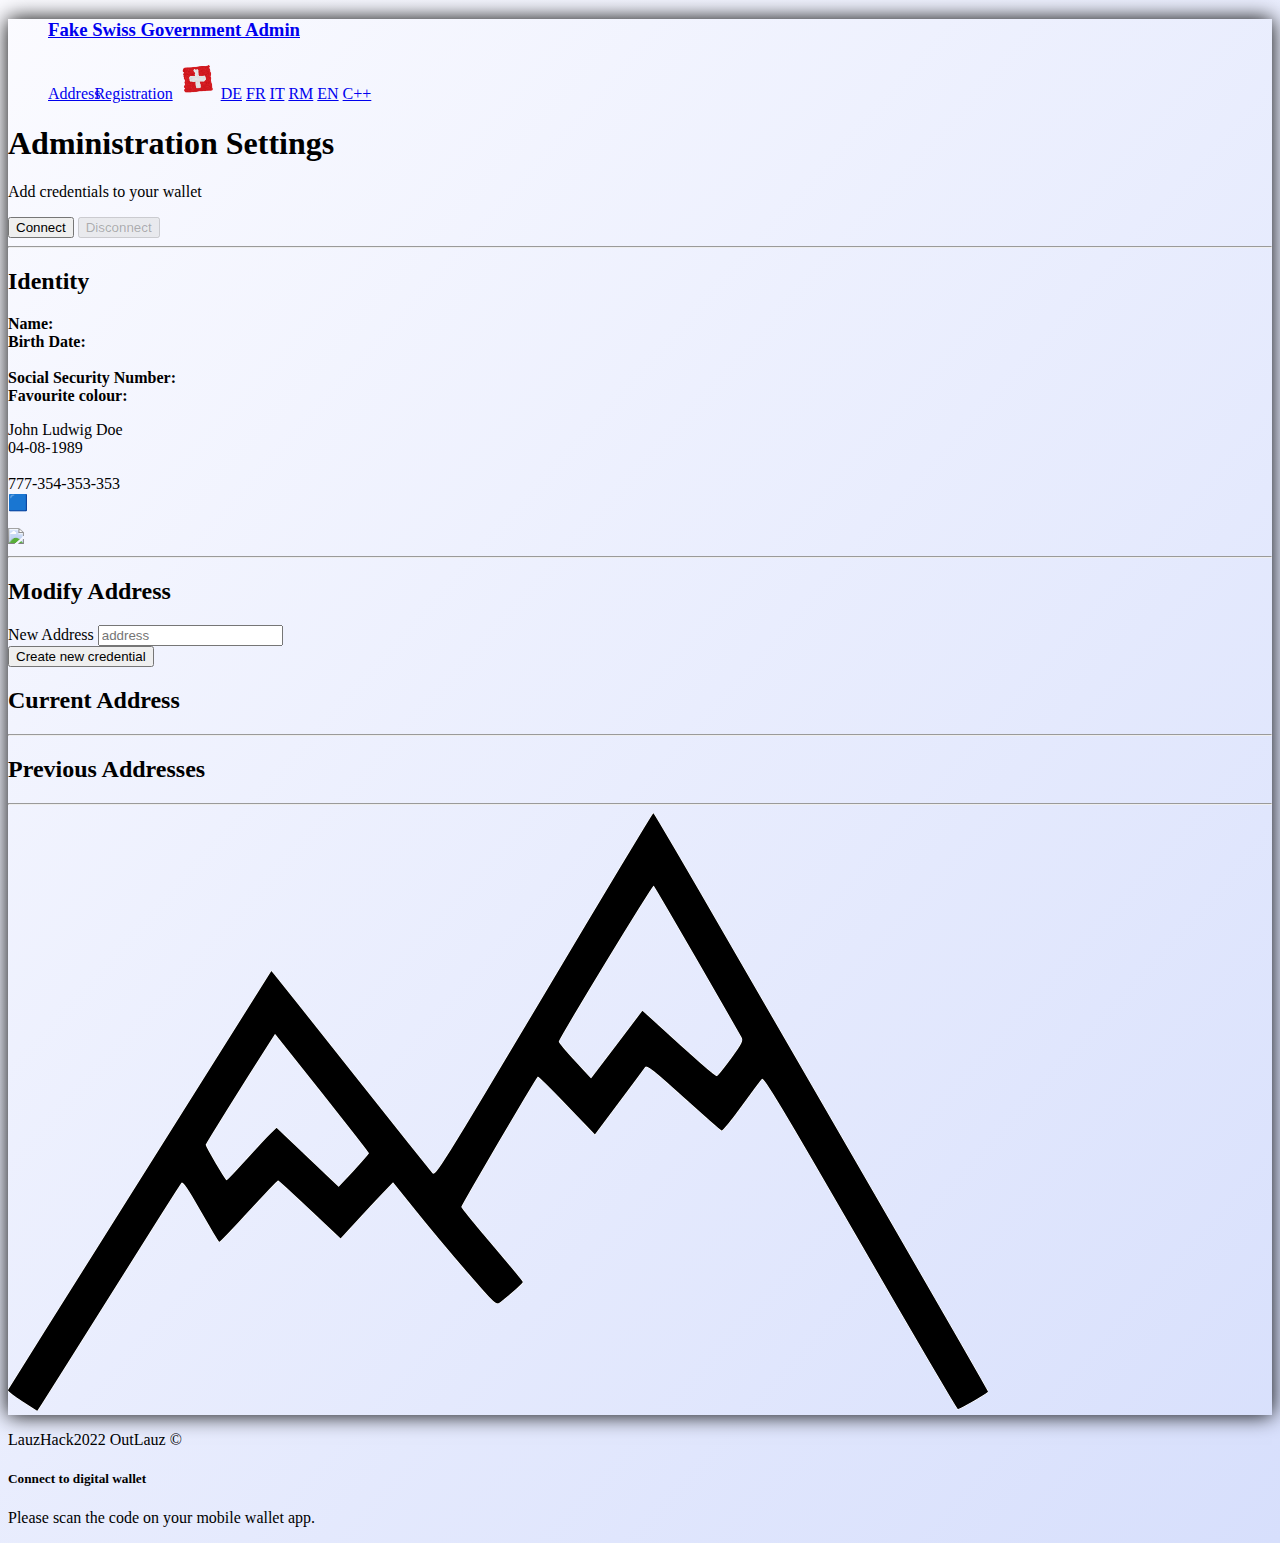
==== website/government.html @ 2b7561a7 "Fix navbar and edit to homepage" ====
<!DOCTYPE HTML>
<html lang="en">

<head>
  <meta charset="utf-8">
  <meta name="viewport" content="width=device-width, initial-scale=1">
  <link href="https://cdn.jsdelivr.net/npm/bootstrap@5.0.2/dist/css/bootstrap.min.css" rel="stylesheet"
    integrity="sha384-EVSTQN3/azprG1Anm3QDgpJLIm9Nao0Yz1ztcQTwFspd3yD65VohhpuuCOmLASjC" crossorigin="anonymous">

  <title>Government</title>
</head>

<body style="background: linear-gradient(132deg, rgb(251, 251, 255) 0.00%, rgb(215, 223, 252) 100.00%);">
    <div class="container w-80 bg-white" style="box-shadow: 0px 0px 20px black;">
        <nav class="navbar navbar-expand-lg navbar-light bg-light navbar-wrapper w-100">
            <div class="navbar-collapse collapse w-100 order-1 order-md-0 dual-collapse2">
                <ul class="nnav navbar-nav navbar-left">
                    <a class="navbar-brand" href="#"><h3>Fake Swiss Government Admin</h3></a>
            </div>
            <div class="collapse navbar-collapse" id="navbarContent">
                <ul class="navbar-nav me-auto mb-2 mb-lg-0">         
                        <a class="nav-link" href="#" style="margin-right: -10px;">Address</a>
                        <a class="nav-link" href="#">Registration</a>
                       <img src="gov_res/flag.png" width="40" height="40" float="left" margin-left="100px;">
                        <a class="nav-link" href="#">DE</a>
                        <a class="nav-link" href="#">FR</a>
                        <a class="nav-link" href="#">IT</a>
                        <a class="nav-link" href="#">RM</a>
                        <a class="nav-link" href="#">EN</a>
                        <a class="nav-link" href="#">C++</a>
                </ul>
            </div>
    </nav>
  <div class="container-fluid">
    <div class="jumbotron">
      <h1 class="display-4">Administration Settings</h1>
      <p class="lead">Add credentials to your wallet</p>
      <div id="connectArea"></div> <!-- Everything is filled in JS -->
      <hr class="my-4">
    </div>
    <div class="row">
        <div class="col col-6">
            <h2>Identity</h2>
            <div class="row">
                <div class="col">
                    <p>
                        <b>Name:</b><br/>
                        <b>Birth Date:</b><br/><br/>
                        <b>Social Security Number: </b><br/>
                        <b>Favourite colour:</b>
                    </p>
                </div>
                <div class="col">
                    <p>
                        John Ludwig Doe<br/>
                        04-08-1989 <br/><br/>
                        777-354-353-353 <br/>
                        🟦
                    </p>
                </div>
            </div>
        </div>
        <div class="col col-2">
            <img src="https://thispersondoesnotexist.com/image" class="img-thumbnail "/>
        </div>
    </div>
    <hr class="my-4">
  <div class="row">
    <div class="col">
        <h2>Modify Address</h2>
        <form>
          <div class="form-group mb-3">
            <label for="address">New Address</label>
            <input type="str" class="form-control" id="address" placeholder="address">
          </div>
        <button class="btn btn-primary" onclick="doCreateCredential()" id="submission" type="button">Create new credential</button>
        </form>
    </div>
    <div class="col">
      <h2>
        Current Address
      </h2>
      <b id="currentAddress"></b>
    </div>
  </div>
  <hr class="my-4">
  <div class="row">
    <div class="col">
        <h2>Previous Addresses</h2>
        <ul id="addresslist">
        </ul>
    </div>
  </div>
  </div>
  <hr class="my-4">
  <div class="row justify-content-center">
    <div class="col-lg-5 mb-4">
        <img src="gov_res/mountains.png" class="img-fluid">
    </div>
  </div>
  

</div>

<nav class="navbar fixed-bottom navbar-light bg-light">
    <div class="mx-auto order-0">
        <p>
            LauzHack2022 
            OutLauz &#169;
         </p>
    </div>
  </nav>
    <!-- Modal -->
    <div class="modal fade" id="exampleModal" tabindex="-1" role="dialog" aria-labelledby="exampleModalLabel"
        aria-hidden="true" data-bs-backdrop="static" data-bs-keyboard="false">
        <div class="modal-dialog" role="document">
            <div class="modal-content">
                <div class="modal-header">
                    <h5 class="modal-title" id="exampleModalLabel">Connect to digital wallet</h5>
                    <!--<button type="button" class="close" data-dismiss="modal" aria-label="Close"
                        onclick="cleanupQRCode()">
                        <span aria-hidden="true">&times;</span>
                    </button>-->
                </div>
                <div class="modal-body">
                    <p>Please scan the code on your mobile wallet app.</p>
                    <div id="qrcode" style="margin-left: auto; margin-right: auto; width:256px;"></div>
                </div>
            </div>
        </div>
    </div>


  <script src="https://cdn.rawgit.com/davidshimjs/qrcodejs/gh-pages/qrcode.min.js"></script>
  <script src="https://cdn.jsdelivr.net/npm/bootstrap@5.0.2/dist/js/bootstrap.bundle.min.js"
    integrity="sha384-MrcW6ZMFYlzcLA8Nl+NtUVF0sA7MsXsP1UyJoMp4YLEuNSfAP+JcXn/tWtIaxVXM"
    crossorigin="anonymous"></script>
  <script src="https://ajax.googleapis.com/ajax/libs/jquery/3.6.1/jquery.min.js"></script>
  <script type="text/javascript" src="shared.js"></script>
  <script type="text/javascript" src="government.js"></script>
</body>

</html>
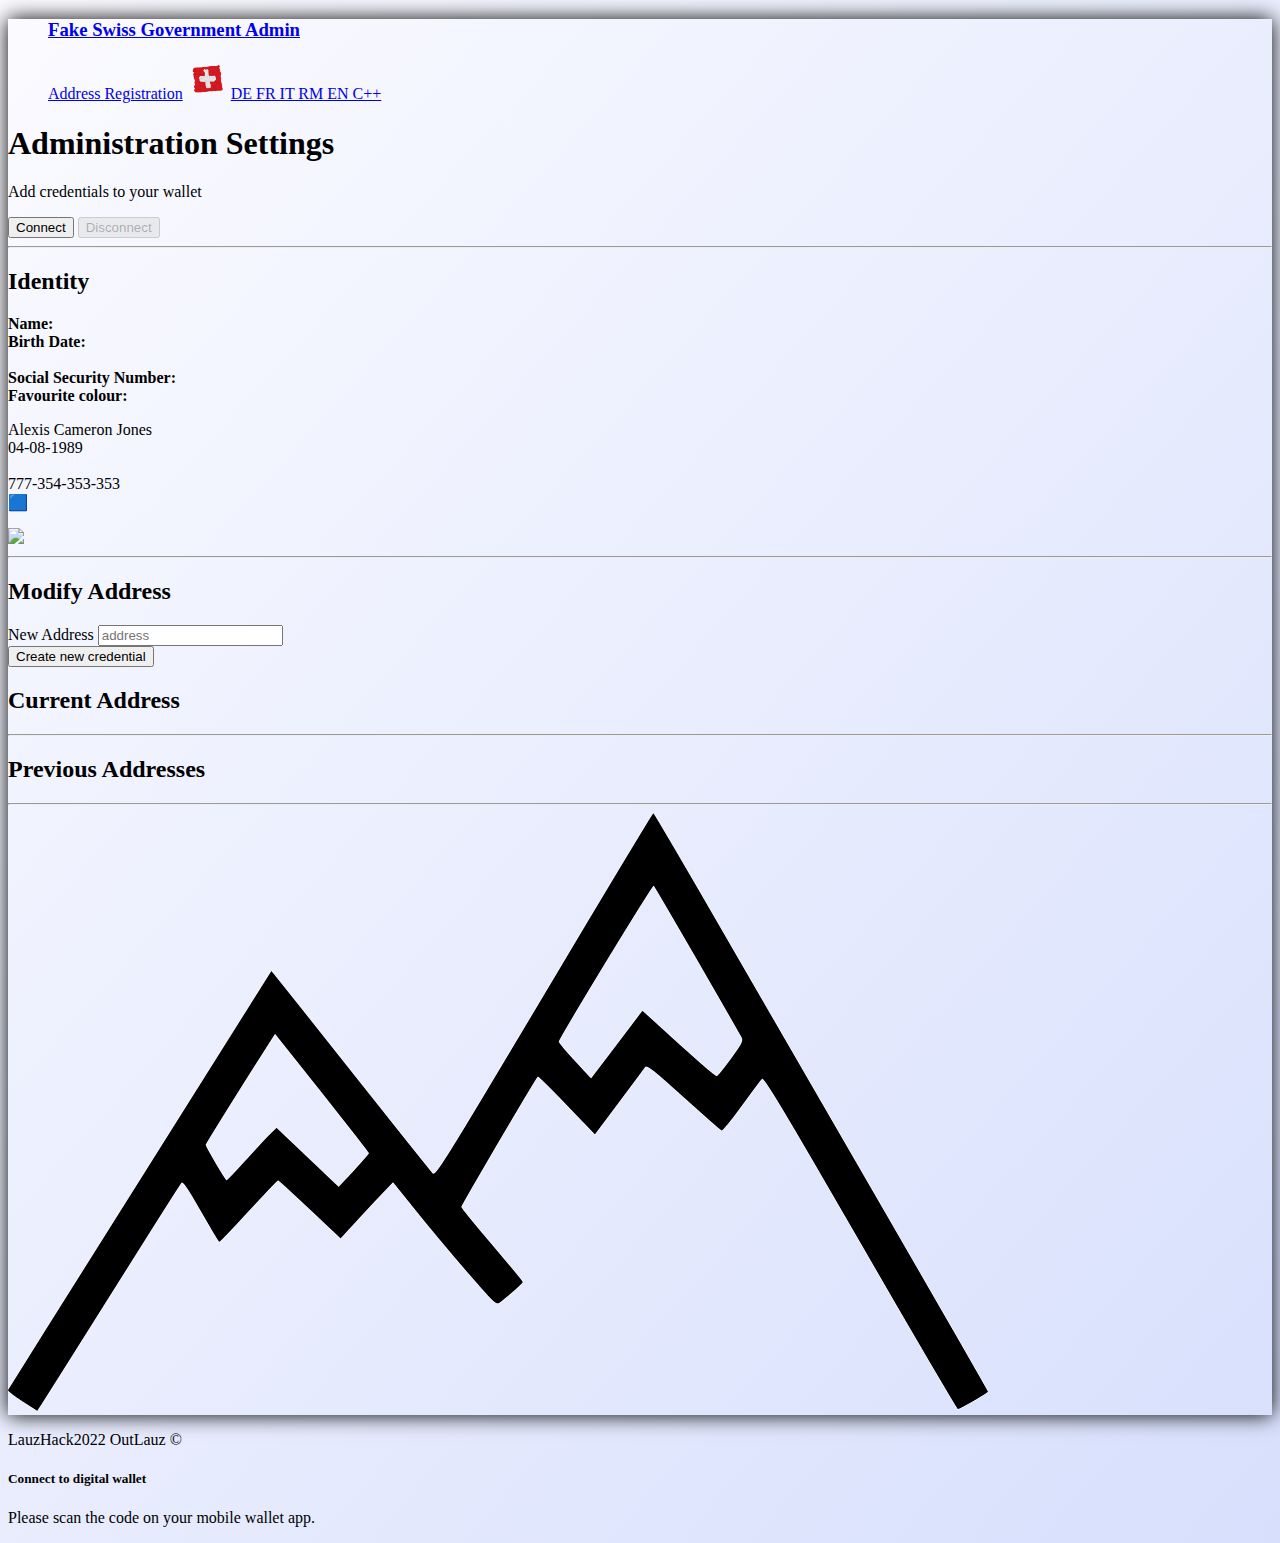
==== commit cd4a0082: "Update name" ====
--- a/website/government.html
+++ b/website/government.html
@@ -17,17 +17,11 @@
                 <ul class="nnav navbar-nav navbar-left">
                     <a class="navbar-brand" href="#"><h3>Fake Swiss Government Admin</h3></a>
             </div>
-            <div class="collapse navbar-collapse" id="navbarContent">
-                <ul class="navbar-nav me-auto mb-2 mb-lg-0">         
-                        <a class="nav-link" href="#" style="margin-right: -10px;">Address</a>
-                        <a class="nav-link" href="#">Registration</a>
+            <div class="navbar-collapse collapse w-100 order-4 dual-collapse2">
+                <ul class="nav navbar-nav navbar-right">           
+                        <a class="nav-link" href="#">Address Registration</a>
                        <img src="gov_res/flag.png" width="40" height="40" float="left" margin-left="100px;">
-                        <a class="nav-link" href="#">DE</a>
-                        <a class="nav-link" href="#">FR</a>
-                        <a class="nav-link" href="#">IT</a>
-                        <a class="nav-link" href="#">RM</a>
-                        <a class="nav-link" href="#">EN</a>
-                        <a class="nav-link" href="#">C++</a>
+                        <a class="nav-link" href="#">DE FR   IT   RM   EN   C++</a>
                 </ul>
             </div>
     </nav>
@@ -52,7 +46,7 @@
                 </div>
                 <div class="col">
                     <p>
-                        John Ludwig Doe<br/>
+                        Alexis Cameron Jones<br/>
                         04-08-1989 <br/><br/>
                         777-354-353-353 <br/>
                         🟦
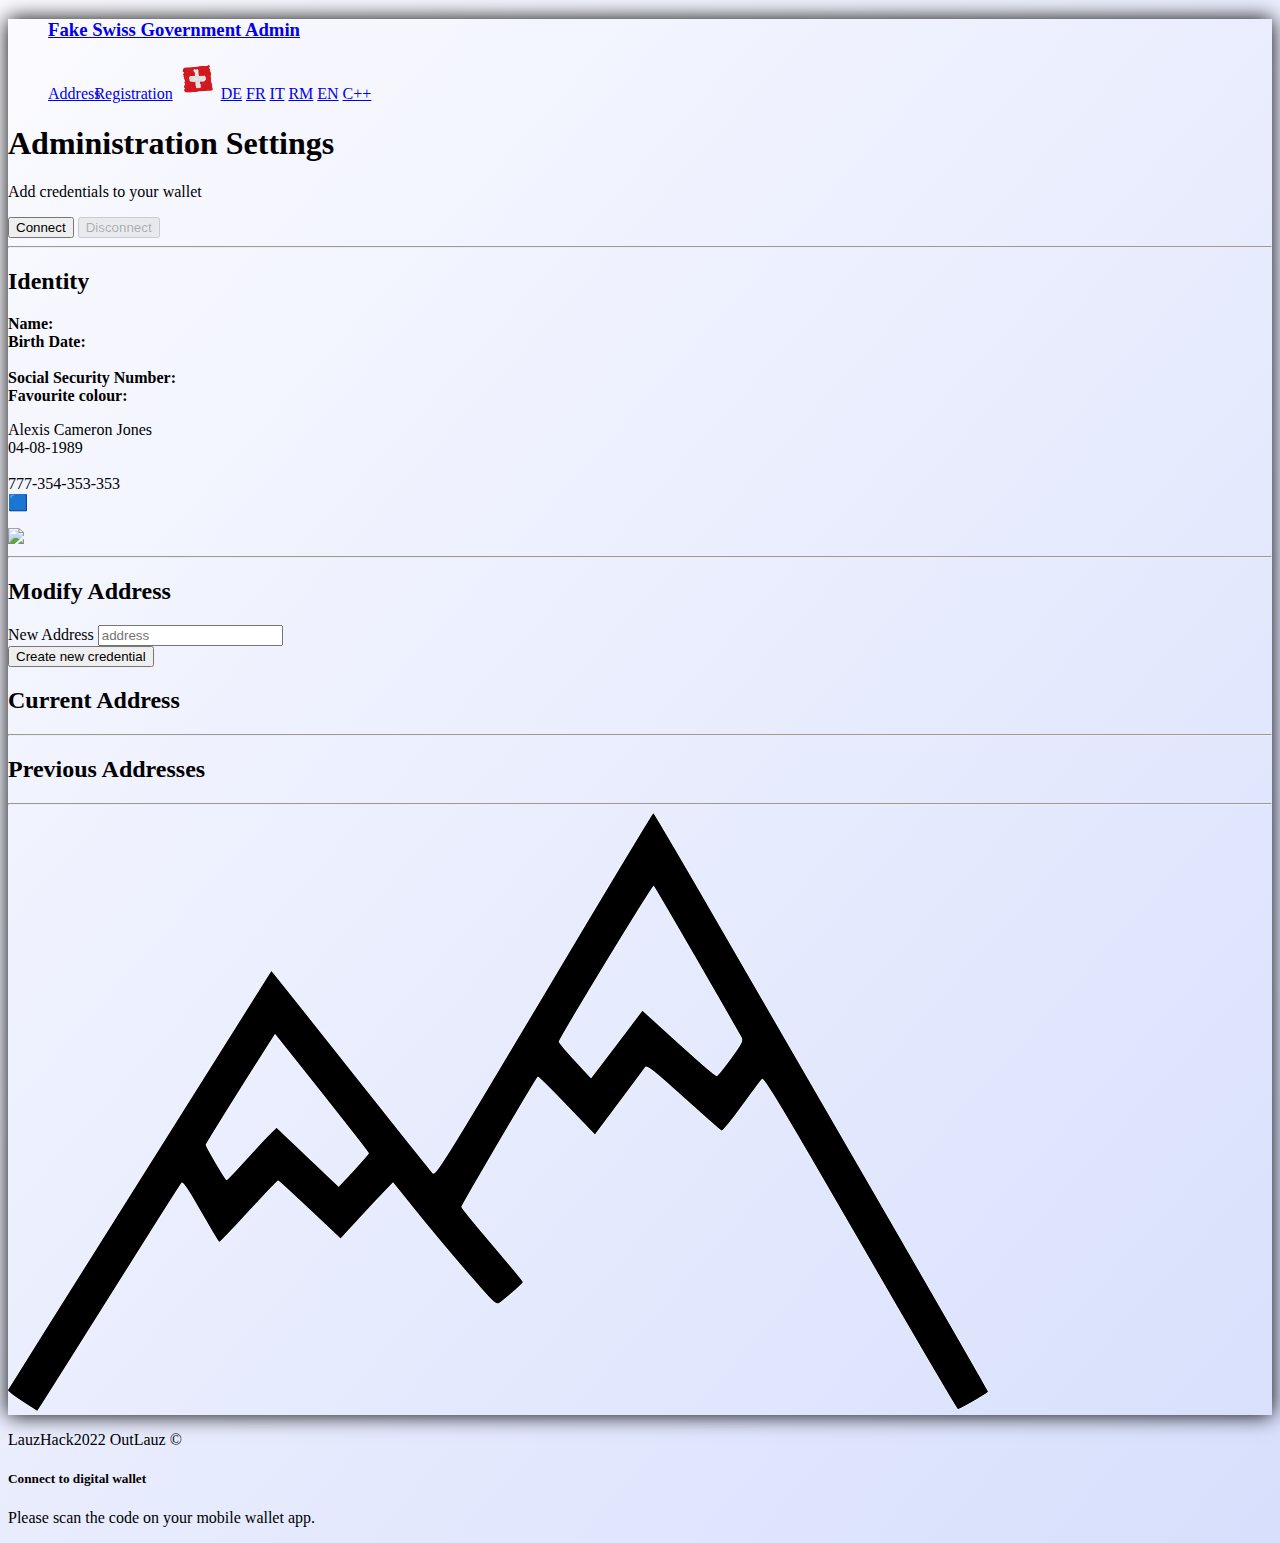
==== commit 041fcaed: "Merge branch 'master' of github.com:lucashc/LauzHack" ====
--- a/website/government.html
+++ b/website/government.html
@@ -17,11 +17,17 @@
                 <ul class="nnav navbar-nav navbar-left">
                     <a class="navbar-brand" href="#"><h3>Fake Swiss Government Admin</h3></a>
             </div>
-            <div class="navbar-collapse collapse w-100 order-4 dual-collapse2">
-                <ul class="nav navbar-nav navbar-right">           
-                        <a class="nav-link" href="#">Address Registration</a>
+            <div class="collapse navbar-collapse" id="navbarContent">
+                <ul class="navbar-nav me-auto mb-2 mb-lg-0">         
+                        <a class="nav-link" href="#" style="margin-right: -10px;">Address</a>
+                        <a class="nav-link" href="#">Registration</a>
                        <img src="gov_res/flag.png" width="40" height="40" float="left" margin-left="100px;">
-                        <a class="nav-link" href="#">DE FR   IT   RM   EN   C++</a>
+                        <a class="nav-link" href="#">DE</a>
+                        <a class="nav-link" href="#">FR</a>
+                        <a class="nav-link" href="#">IT</a>
+                        <a class="nav-link" href="#">RM</a>
+                        <a class="nav-link" href="#">EN</a>
+                        <a class="nav-link" href="#">C++</a>
                 </ul>
             </div>
     </nav>
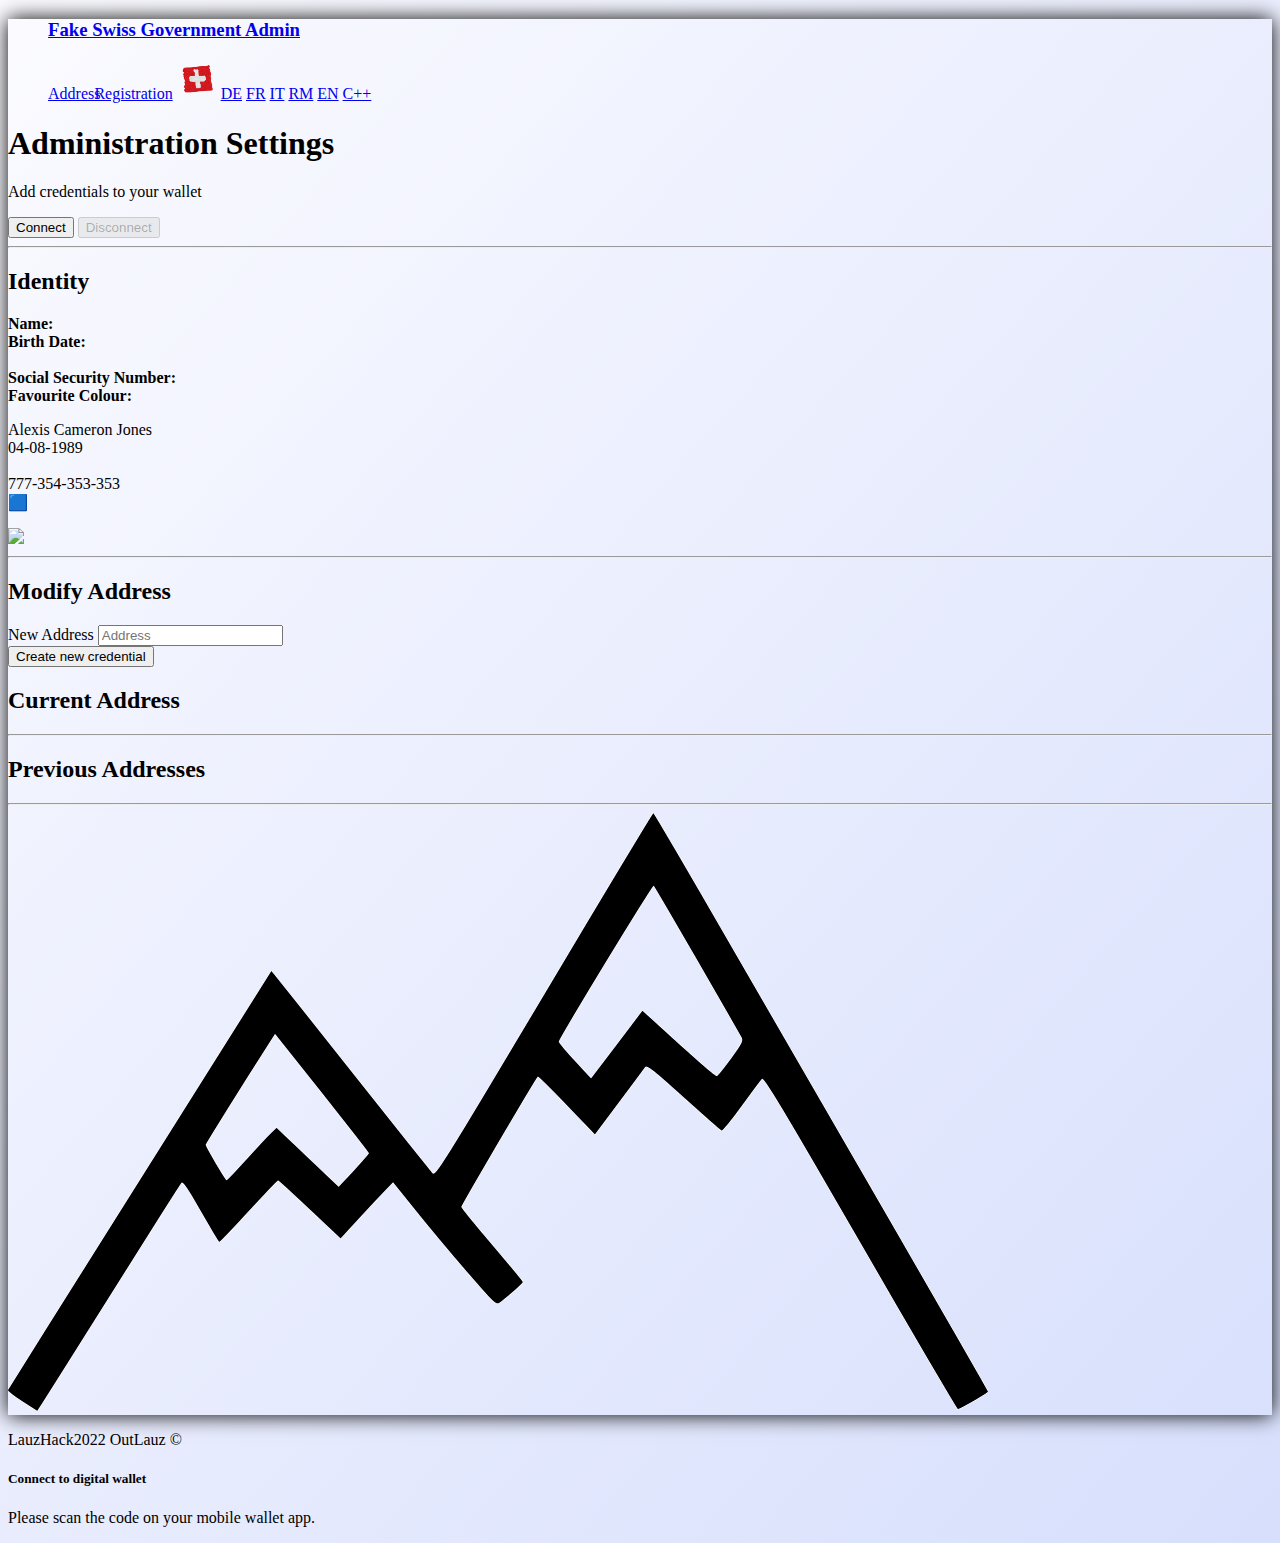
==== commit bc6c64b9: "Rename" ====
--- a/website/government.html
+++ b/website/government.html
@@ -47,7 +47,7 @@
                         <b>Name:</b><br/>
                         <b>Birth Date:</b><br/><br/>
                         <b>Social Security Number: </b><br/>
-                        <b>Favourite colour:</b>
+                        <b>Favourite Colour:</b>
                     </p>
                 </div>
                 <div class="col">
@@ -71,7 +71,7 @@
         <form>
           <div class="form-group mb-3">
             <label for="address">New Address</label>
-            <input type="str" class="form-control" id="address" placeholder="address">
+            <input type="str" class="form-control" id="address" placeholder="Address">
           </div>
         <button class="btn btn-primary" onclick="doCreateCredential()" id="submission" type="button">Create new credential</button>
         </form>
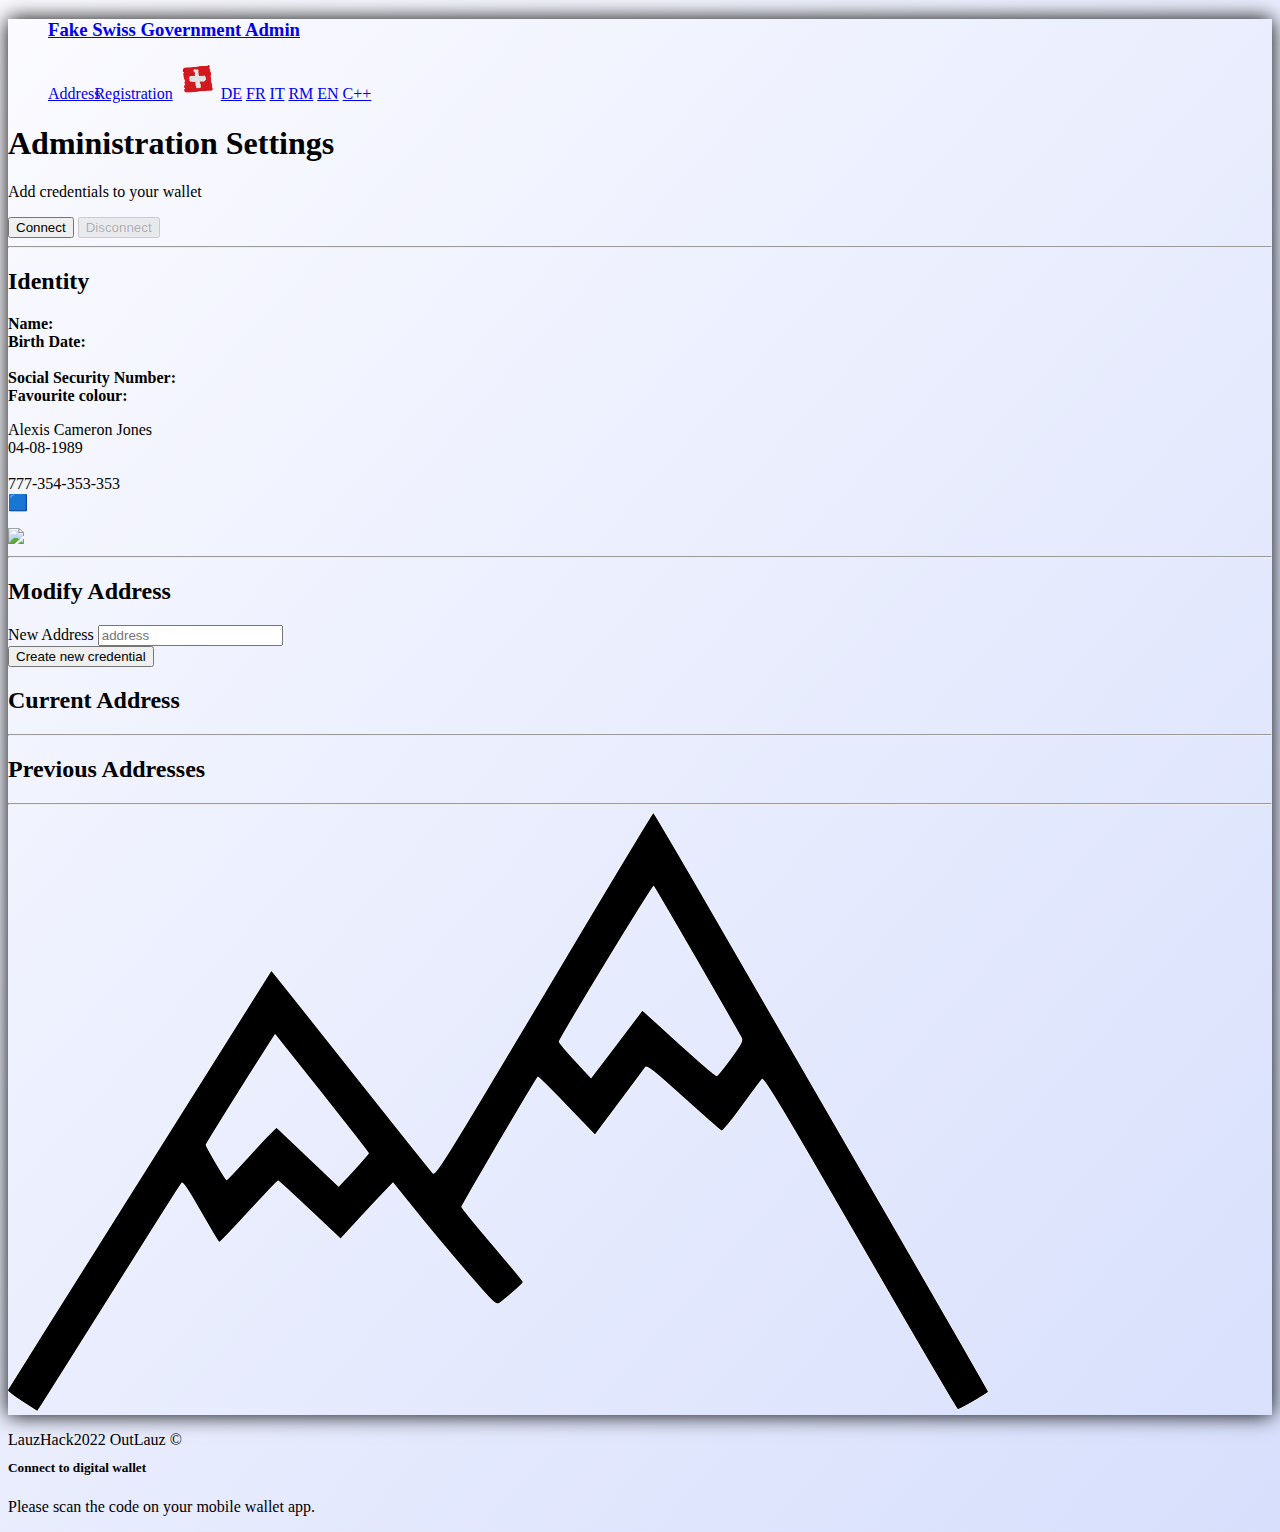
==== commit 60cfa6f4: "Fixed to online banking page" ====
--- a/website/government.html
+++ b/website/government.html
@@ -47,7 +47,7 @@
                         <b>Name:</b><br/>
                         <b>Birth Date:</b><br/><br/>
                         <b>Social Security Number: </b><br/>
-                        <b>Favourite Colour:</b>
+                        <b>Favourite colour:</b>
                     </p>
                 </div>
                 <div class="col">
@@ -71,7 +71,7 @@
         <form>
           <div class="form-group mb-3">
             <label for="address">New Address</label>
-            <input type="str" class="form-control" id="address" placeholder="Address">
+            <input type="str" class="form-control" id="address" placeholder="address">
           </div>
         <button class="btn btn-primary" onclick="doCreateCredential()" id="submission" type="button">Create new credential</button>
         </form>
@@ -102,7 +102,7 @@
 
 </div>
 
-<nav class="navbar fixed-bottom navbar-light bg-light">
+<nav class="navbar fixed-bottom navbar-light bg-light" style="margin-bottom: -11px;">
     <div class="mx-auto order-0">
         <p>
             LauzHack2022 
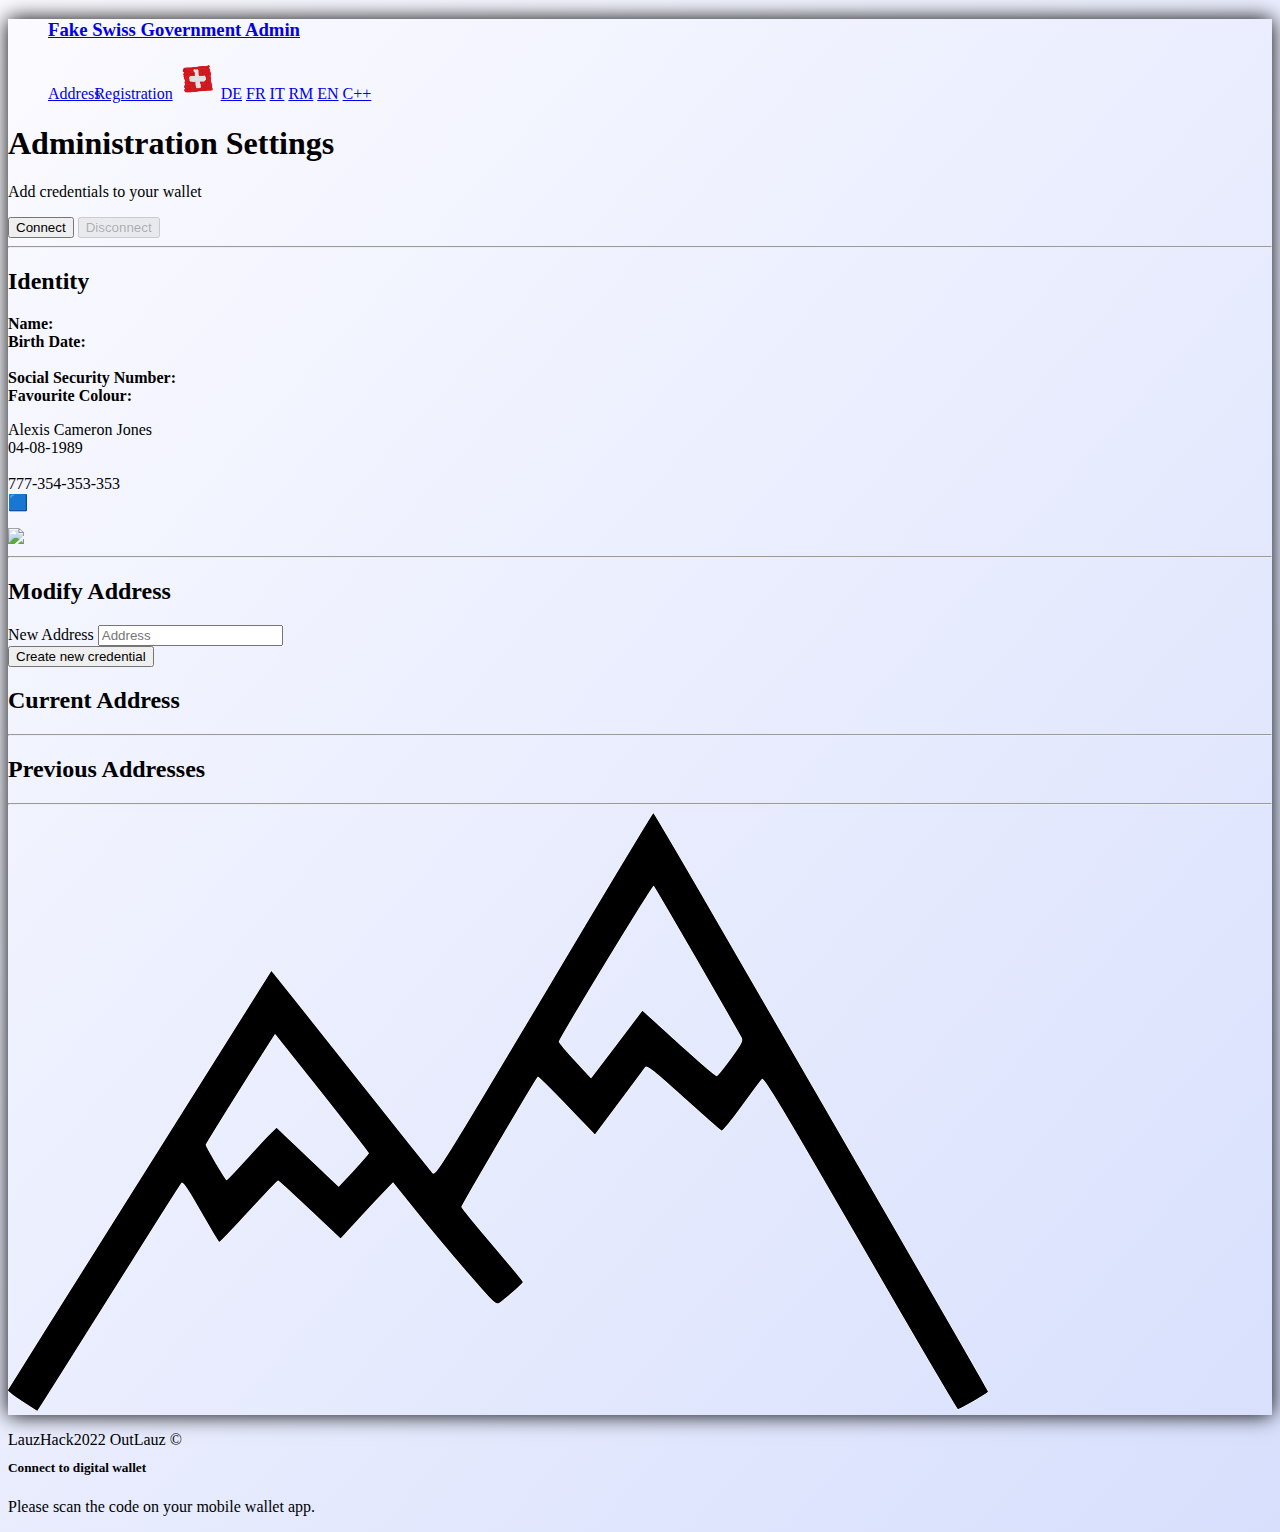
==== commit 21e43d17: ":Merge branch 'master' of github.com:lucashc/LauzHack" ====
--- a/website/government.html
+++ b/website/government.html
@@ -47,7 +47,7 @@
                         <b>Name:</b><br/>
                         <b>Birth Date:</b><br/><br/>
                         <b>Social Security Number: </b><br/>
-                        <b>Favourite colour:</b>
+                        <b>Favourite Colour:</b>
                     </p>
                 </div>
                 <div class="col">
@@ -71,7 +71,7 @@
         <form>
           <div class="form-group mb-3">
             <label for="address">New Address</label>
-            <input type="str" class="form-control" id="address" placeholder="address">
+            <input type="str" class="form-control" id="address" placeholder="Address">
           </div>
         <button class="btn btn-primary" onclick="doCreateCredential()" id="submission" type="button">Create new credential</button>
         </form>
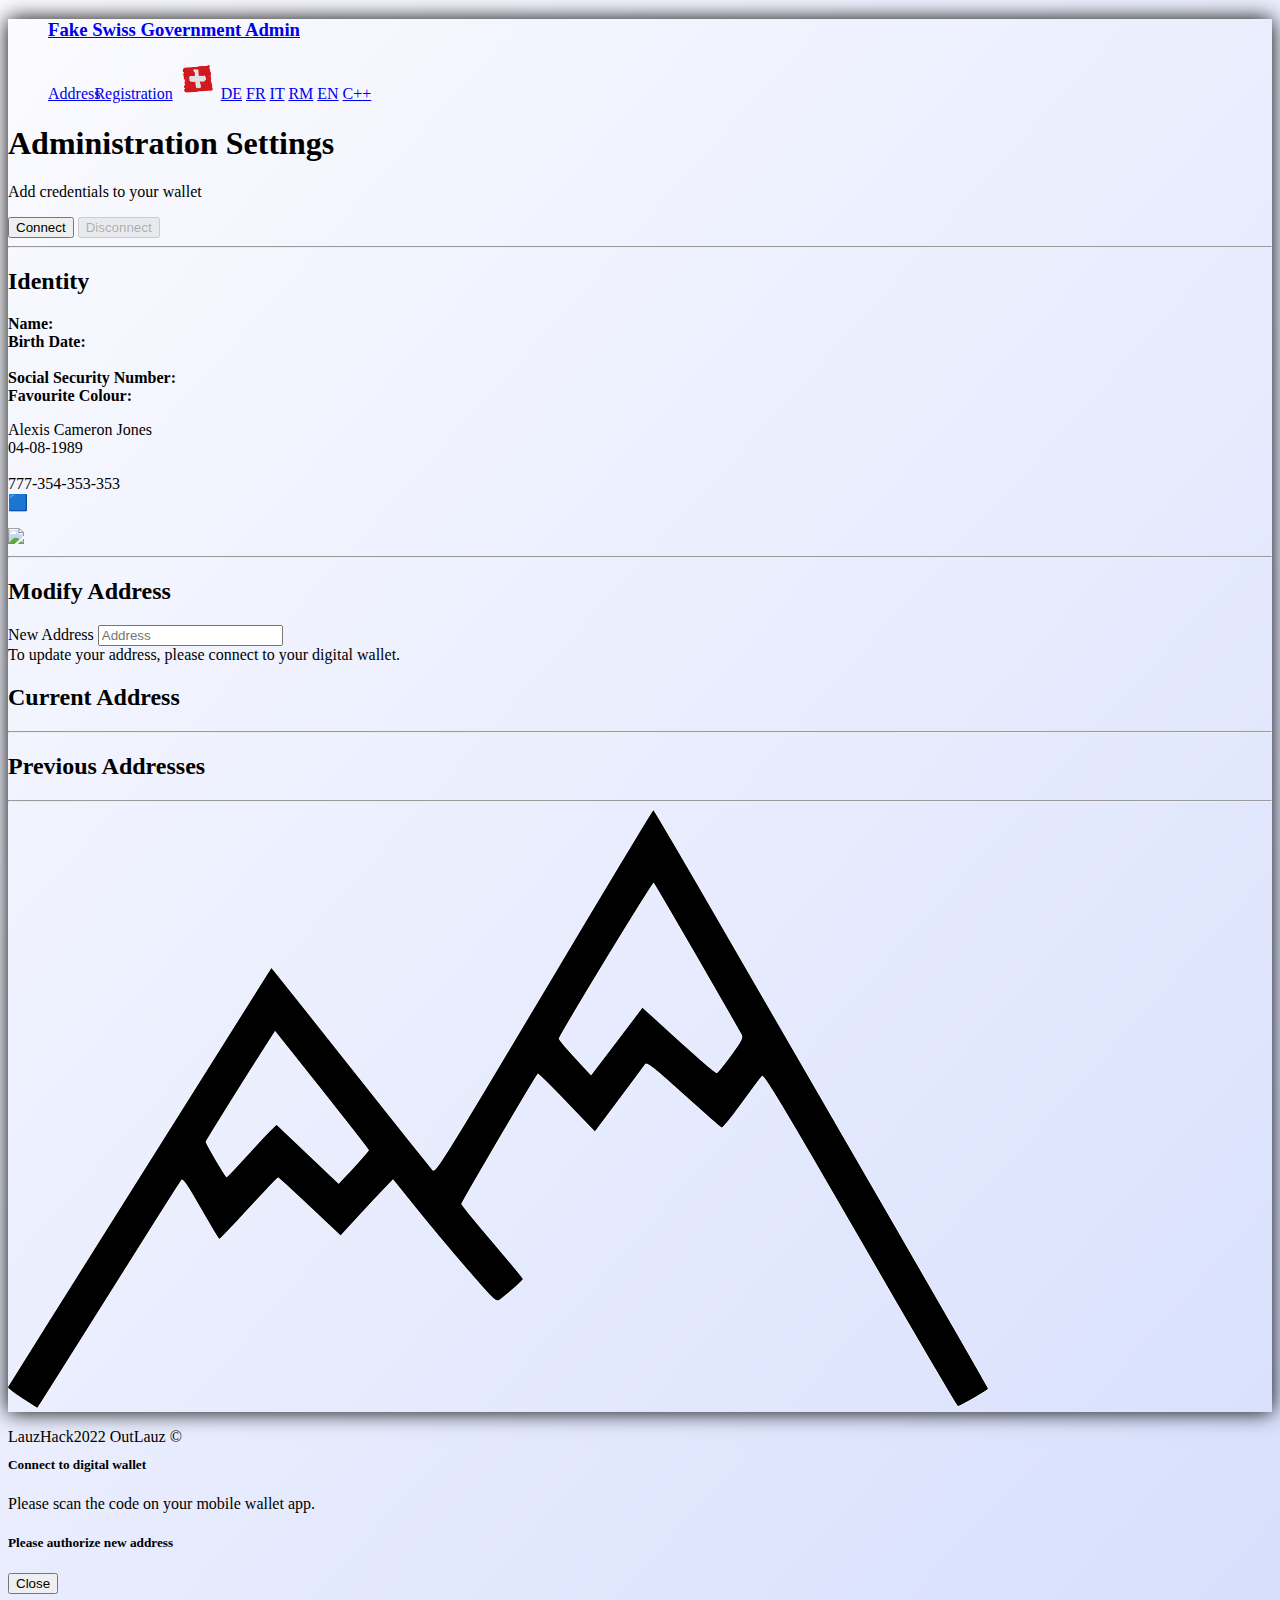
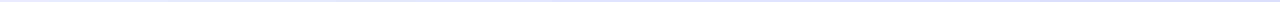
==== commit 519525a1: "Add nice modal for address update & update ip address" ====
--- a/website/government.html
+++ b/website/government.html
@@ -73,7 +73,8 @@
             <label for="address">New Address</label>
             <input type="str" class="form-control" id="address" placeholder="Address">
           </div>
-        <button class="btn btn-primary" onclick="doCreateCredential()" id="submission" type="button">Create new credential</button>
+
+          <div id="requestCredentialUpdate"></div>
         </form>
     </div>
     <div class="col">
@@ -129,6 +130,25 @@
             </div>
         </div>
     </div>
+    <!-- Modal 2 -->
+    <div class="modal fade" id="modal2" tabindex="-1" role="dialog" aria-labelledby="modal2Label"
+    aria-hidden="true" data-bs-backdrop="static" data-bs-keyboard="false">
+    <div class="modal-dialog" role="document">
+        <div class="modal-content">
+            <div class="modal-header">
+                <h5 class="modal-title" id="modal2Label">Please authorize new address</h5>
+                <!--<button type="button" class="close" data-dismiss="modal" aria-label="Close"
+                    onclick="cleanupQRCode()">
+                    <span aria-hidden="true">&times;</span>
+                </button>-->
+            </div>
+            <div class="modal-body" id="modal2body"></div>
+            <div class="modal-footer">
+                <button type="button" class="btn btn-secondary" data-bs-dismiss="modal" id="modal2close">Close</button>
+            </div>
+        </div>
+    </div>
+</div>
 
 
   <script src="https://cdn.rawgit.com/davidshimjs/qrcodejs/gh-pages/qrcode.min.js"></script>
